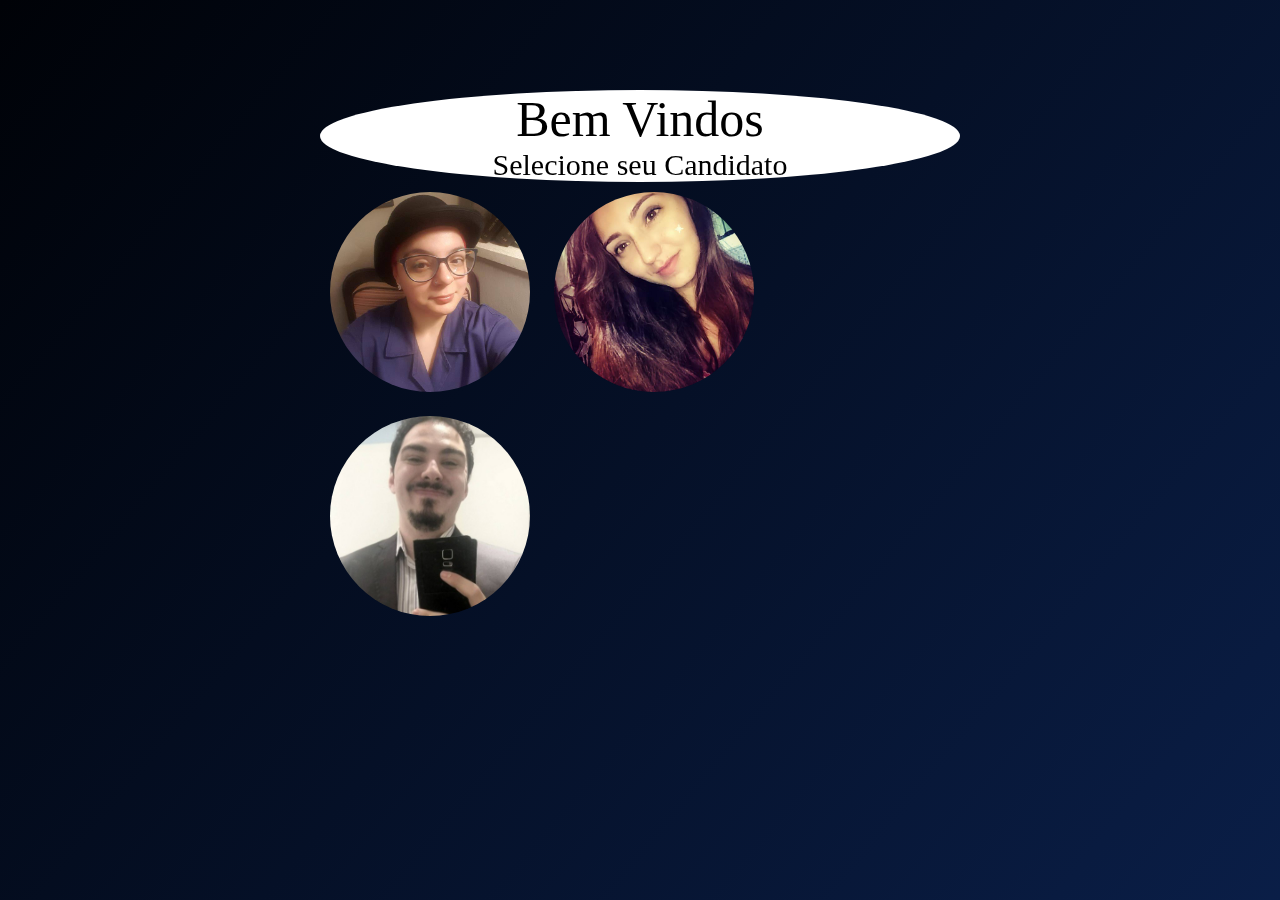
==== HomeBase.html @ 72b0b303 "My second commit" ====
<!doctype html>
<html>
<head>
<meta charset="utf-8">
<link rel="stylesheet" href="HBcss.css">
<script type="text/javascript" src="HBJava.js"></script>
<meta name="viewport" content="width=device-width, initial-scale=1">
<title>Home Base</title>
</head>
  <body>
   <img id="bottom" class="bottom" src="img/BGNDSam.png" />
   <img id="bottom2" class="bottom" src="img/BGNDNat.png" />
   <img id="bottom3" class="bottom" src="img/BGNDPai.png" />
    <div class="BoxCentro">
    <div class="boxed">
	<div class="TituloMain">Bem Vindos</div>
    <div class="SubTituloMain">Selecione seu Candidato</div>
	</div>

     <a href="Sam/Sam.html"><img id="sam" class="img-circle" onMouseOut="HideSam()" onMouseOver="ShowSam()" src="img/sam.jpg" style="width:200px"></a>
     <a href="Nat/Nat.html"><img id="nat" onMouseOut="HideNat()" onMouseOver="ShowNat()" class="img-circle2" src="img/nat.jpg" style="width:200px"></a>
     <a href="Gu/Gu.html"><img id="pai" onMouseOut="HidePai()" onMouseOver="ShowPai()" class="img-circle3" src="img/Gu.jpg" style="width:200px"></a>
</div>
</body>
</html>
---- HBcss.css ----
@charset "utf-8";
/* CSS Document */

html{
    width: 100%;
    height: 100%;
    overflow: hidden;
}

.BoxCentro {
    position: fixed;
    top: 40%;
    left: 50%;
    transform: translate(-50%, -50%);
}
.bottom{
	position: absolute;
	opacity: 0;
	width: 100%;
	height: 100%;
		
	    -webkit-transition: opacity 0.8s ease-in;
       -moz-transition: opacity 0.8s ease-in;
        -ms-transition: opacity 0.8s ease-in;
         -o-transition: opacity 0.8s ease-in;
            transition: opacity 0.8s ease-in;
}

.img-circle {
    border-radius: 50%;
	padding: 10px;
}
.img-circle2 {
    border-radius: 50%;
	padding: 10px;
}
.img-circle3 {
    border-radius: 50%;
	padding: 10px;
}
html, body {
	width: 100%;
	height: 100%;
    margin: 0;
    padding: 0;
}

body {
background: linear-gradient(310deg, #b9bdce, #0e760d, #1b4db2, #000207);
background-size: 800% 800%;

-webkit-animation: Gradiente 27s ease infinite;
-moz-animation: Gradiente 27s ease infinite;
animation: Gradiente 27s ease infinite;
}
	
    
@-webkit-keyframes Gradiente {
    0%{background-position:4% 0%}
    50%{background-position:97% 100%}
    100%{background-position:4% 0%}
}
@-moz-keyframes Gradiente {
    0%{background-position:4% 0%}
    50%{background-position:97% 100%}
    100%{background-position:4% 0%}
}
@keyframes Gradiente { 
    0%{background-position:4% 0%}
    50%{background-position:97% 100%}
    100%{background-position:4% 0%}
}
.TituloMain {
	align-content: center;
	text-align: center;
font-family:Times New Roman, serif;
	font-size: 50px;
	color: black;
}

.SubTituloMain {
	align-content: center;
	text-align: center;
font-family:Times New Roman, serif;
	font-size: 30px;
	color: black;
}

.boxed {
	background-color: white;
	border-radius: 50%;
}
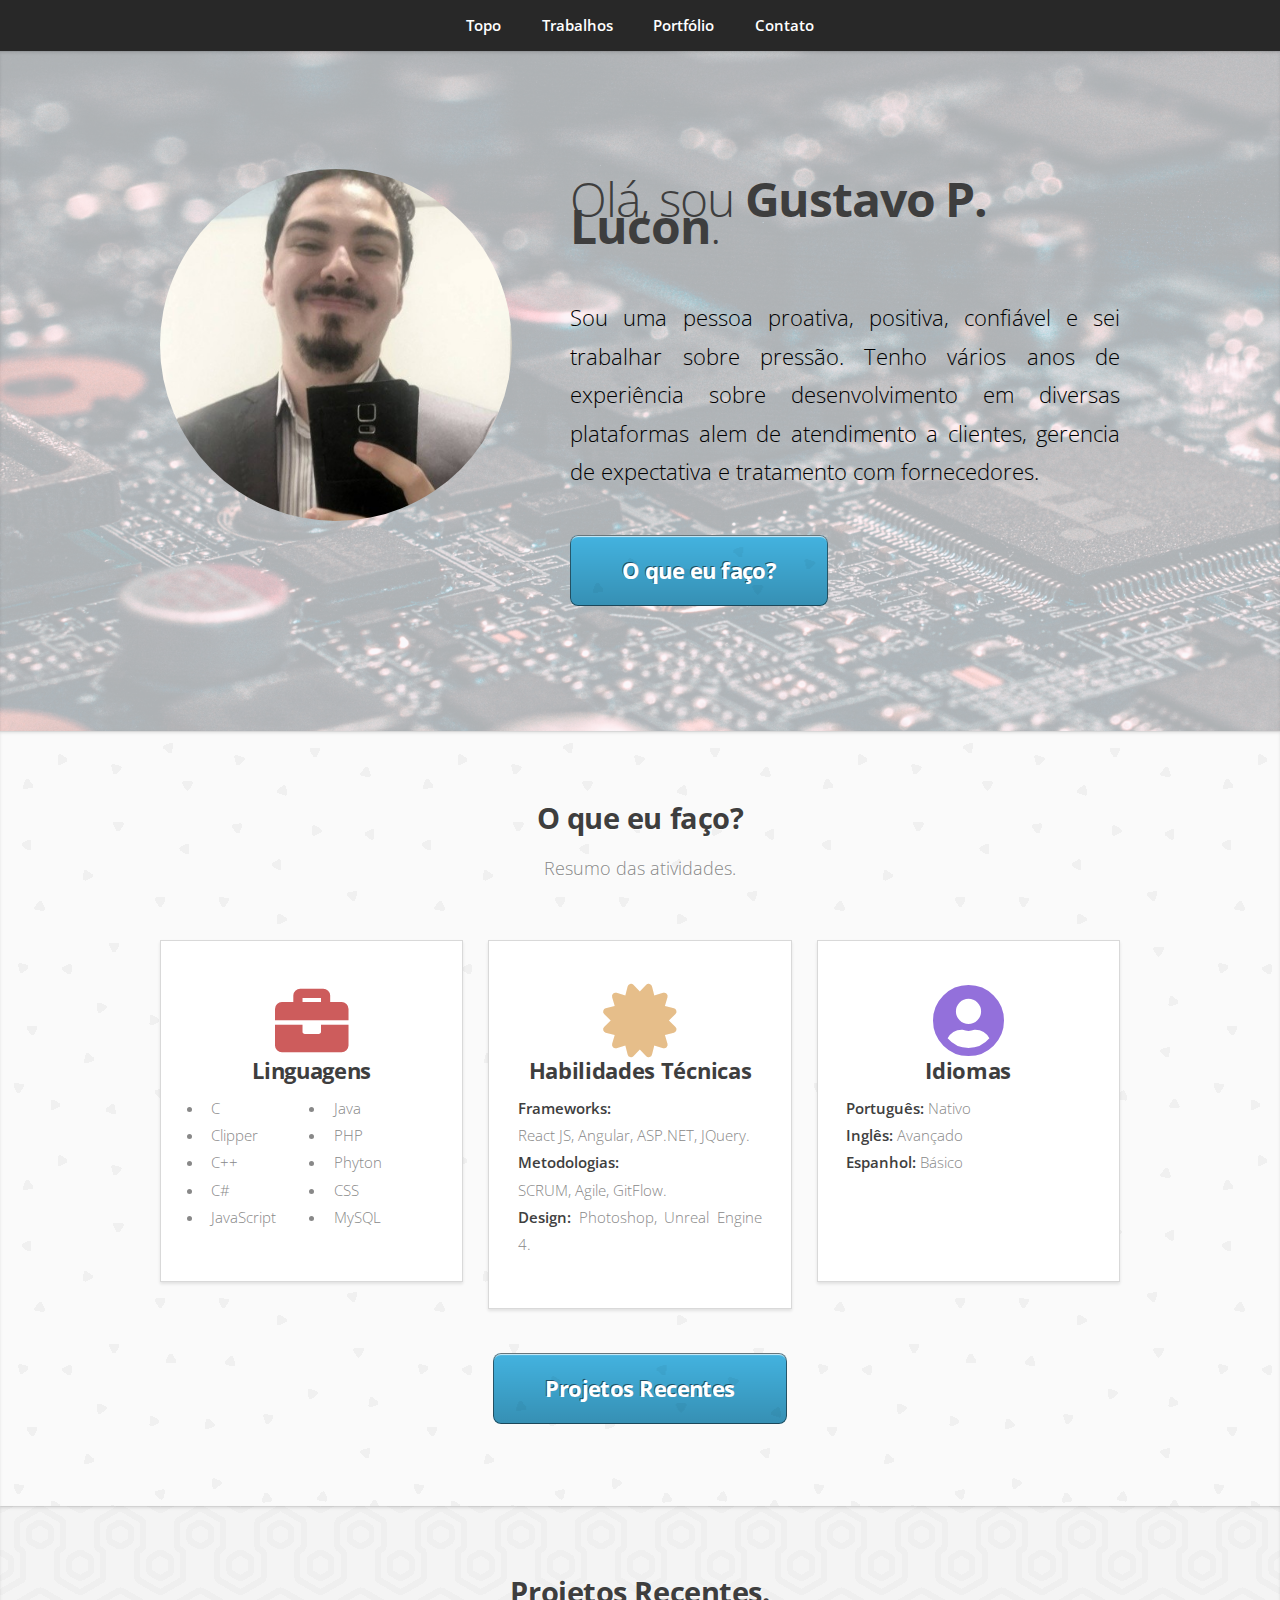
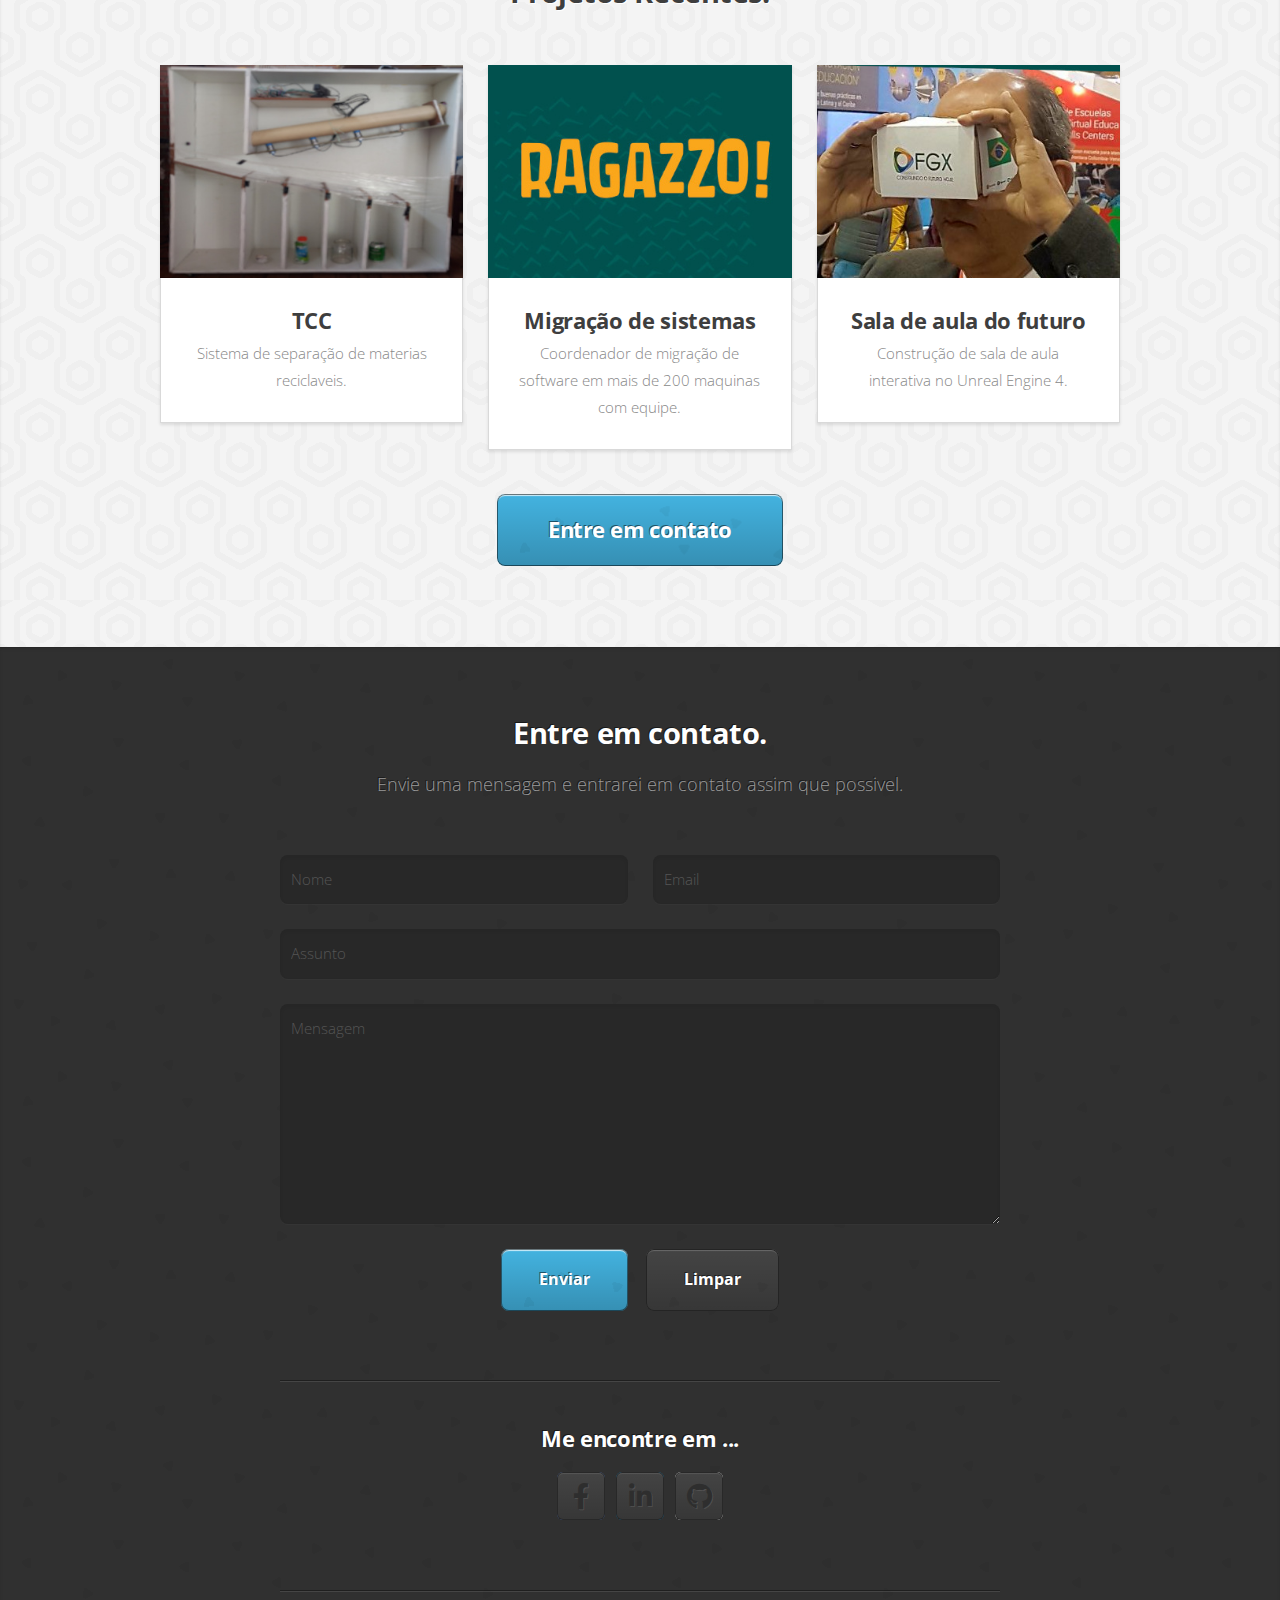
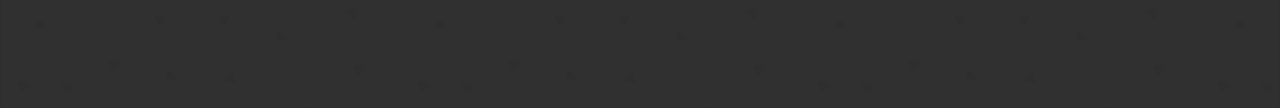
==== commit 04b40928: "19/02" ====
--- a/HomeBase.html
+++ b/HomeBase.html
@@ -1,25 +1,175 @@
-<!doctype html>
+<!DOCTYPE HTML>
 <html>
-<head>
-<meta charset="utf-8">
-<link rel="stylesheet" href="HBcss.css">
-<script type="text/javascript" src="HBJava.js"></script>
-<meta name="viewport" content="width=device-width, initial-scale=1">
-<title>Home Base</title>
-</head>
-  <body>
-   <img id="bottom" class="bottom" src="img/BGNDSam.png" />
-   <img id="bottom2" class="bottom" src="img/BGNDNat.png" />
-   <img id="bottom3" class="bottom" src="img/BGNDPai.png" />
-    <div class="BoxCentro">
-    <div class="boxed">
-	<div class="TituloMain">Bem Vindos</div>
-    <div class="SubTituloMain">Selecione seu Candidato</div>
-	</div>
+	<head>
+		<meta charset="utf-8" />
+		<meta name="viewport" content="width=device-width, initial-scale=1, user-scalable=no" />
+		<link rel="stylesheet" href="assets/css/main.css" />
+	</head>
+	<body class="is-preload">
 
-     <a href="Sam/Sam.html"><img id="sam" class="img-circle" onMouseOut="HideSam()" onMouseOver="ShowSam()" src="img/sam.jpg" style="width:200px"></a>
-     <a href="Nat/Nat.html"><img id="nat" onMouseOut="HideNat()" onMouseOver="ShowNat()" class="img-circle2" src="img/nat.jpg" style="width:200px"></a>
-     <a href="Gu/Gu.html"><img id="pai" onMouseOut="HidePai()" onMouseOver="ShowPai()" class="img-circle3" src="img/Gu.jpg" style="width:200px"></a>
-</div>
-</body>
-</html>
+		<!-- Nav -->
+			<nav id="nav">
+				<ul class="container">
+					<li><a href="#top">Topo</a></li>
+					<li><a href="#work">Trabalhos</a></li>
+					<li><a href="#portfolio">Portfólio</a></li>
+					<li><a href="#contact">Contato</a></li>
+				</ul>
+			</nav>
+
+		<!-- Home -->
+			<article id="top" class="wrapper style1">
+				<div class="container">
+					<div class="row">
+						<div class="col-4 col-5-large col-12-medium">
+							<span class="image fit"><img src="images/pic00.jpg" alt="" /></span>
+						</div>
+						<div class="col-8 col-7-large col-12-medium">
+							<header>
+								<h1>Olá, sou <strong >Gustavo P. Lucon</strong>.</h1>
+							</header>
+							<p style="text-align: justify;color: black;">Sou uma pessoa proativa, positiva, confiável e sei trabalhar sobre pressão. Tenho vários anos de experiência sobre desenvolvimento em diversas plataformas alem de atendimento a clientes, gerencia de expectativa e tratamento com fornecedores.<BR></p>
+							<a href="#work" class="button large scrolly">O que eu faço?</a>
+						</div>
+					</div>
+				</div>
+			</article>
+
+		<!-- Work -->
+			<article id="work" class="wrapper style2">
+				<div class="container">
+					<header>
+						<h2>O que eu faço?</h2>
+						<p>Resumo das atividades.</p>
+					</header>
+					<div class="row aln-center">
+						<div class="col-4 col-6-medium col-12-small">
+							<section class="box style1">
+								<i class="fa fa-briefcase fa-5x" aria-hidden="true" style="color:indianred"></i>
+								<h3>Linguagens</h3>
+								<ul style="columns: 2; text-align: left;margin: 0"><li>C</li> <li>Clipper</li> <li>C++</li> <li>C#</li> <li>JavaScript</li> <li>Java</li> <li>PHP</li> <li>Phyton</li> <li>CSS</li> <li>MySQL</li>
+								</ul>
+</p>
+							</section>
+						</div>
+						<div class="col-4 col-6-medium col-12-small">
+						  <section class="box style1">
+								<i class="fa fa-certificate fa-5x" aria-hidden="true" style="color:#E6BE8A"></i>
+								<h3>Habilidades Técnicas</h3>
+							<p style="text-align: justify">
+								<strong>Frameworks:</strong><BR> 
+								React JS, Angular, ASP.NET, JQuery.<BR>
+								<strong>Metodologias:</strong><BR> 
+								SCRUM, Agile, GitFlow.<BR>
+								<strong>Design:</strong> Photoshop, Unreal Engine 4.</p>
+						  </section>
+						</div>
+						<div class="col-4 col-6-medium col-12-small">
+							<section class="box style1">
+								<i class="fa fa-user-circle fa-5x" aria-hidden="true" style="color:mediumpurple"></i>
+								<h3>Idiomas</h3>
+								<p style="text-align: justify">
+								<strong>Português:</strong> Nativo <BR>
+								<strong>Inglês:</strong> Avançado <BR>
+								<strong>Espanhol:</strong> Básico<BR> <BR> <BR>
+
+							</section>
+						</div>
+					</div>
+					<footer>
+						<a href="#portfolio" class="button large scrolly">Projetos Recentes</a>
+					</footer>
+				</div>
+			</article>
+
+		<!-- Portfolio -->
+			<article id="portfolio" class="wrapper style3">
+				<div class="container">
+					<header>
+						<h2>Projetos Recentes.</h2>
+					</header>
+					<div class="row">
+						<div class="col-4 col-6-medium col-12-small">
+							<article class="box style2">
+								<a class="image featured"><img src="images/pic01.jpg" alt="" /></a>
+								<h3>TCC</h3>
+								<p>Sistema de separação de materias reciclaveis.</p>
+							</article>
+						</div>
+						<div class="col-4 col-6-medium col-12-small">
+							<article class="box style2">
+								<a class="image featured"><img src="images/pic02.jpg" alt="" /></a>
+								<h3>Migração de sistemas</h3>
+								<p>Coordenador de migração de software em mais de 200 maquinas com equipe.</p>
+							</article>
+						</div>
+						<div class="col-4 col-6-medium col-12-small">
+							<article class="box style2">
+								<a class="image featured"><img src="images/pic03.jpg" alt="" /></a>
+								<h3>Sala de aula do futuro</h3>
+								<p>Construção de sala de aula interativa no Unreal Engine 4.</p>
+							</article>
+						</div>
+						</div>
+					<footer>
+						<a href="#contact" class="button large scrolly">Entre em contato</a>
+					</footer>
+				</div>
+			</article>
+
+		<!-- Contact -->
+			<article id="contact" class="wrapper style4">
+				<div class="container medium">
+					<header>
+						<h2>Entre em contato.</h2>
+						<p>Envie uma mensagem e entrarei em contato assim que possivel.</p>
+					</header>
+					<div class="row">
+						<div class="col-12">
+							<form method="post" action="mailto:gustavoplucon@gmail.com">
+								<div class="row">
+									<div class="col-6 col-12-small">
+										<input type="text" name="name" id="name" placeholder="Nome" />
+									</div>
+									<div class="col-6 col-12-small">
+										<input type="text" name="email" id="email" placeholder="Email" />
+									</div>
+									<div class="col-12">
+										<input type="text" name="subject" id="subject" placeholder="Assunto" />
+									</div>
+									<div class="col-12">
+										<textarea name="message" id="message" placeholder="Mensagem"></textarea>
+									</div>
+									<div class="col-12">
+										<ul class="actions">
+											<li><input type="submit" value="Enviar" /></li>
+											<li><input type="reset" value="Limpar" class="alt" /></li>
+										</ul>
+									</div>
+								</div>
+							</form>
+						</div>
+						<div class="col-12">
+							<hr />
+							<h3>Me encontre em  ...</h3>
+							<ul class="social">
+								<li><a href="https://www.facebook.com/gustavo.lucon.7" class="icon brands fa-facebook-f"><span class="label">Facebook</span></a></li>
+								<li><a href="www.linkedin.com/in/gustavo-lucon-13789594" class="icon brands fa-linkedin-in"><span class="label">LinkedIn</span></a></li>
+								<li><a href="#" class="icon brands fa-github"><span class="label">Github</span></a></li>
+							</ul>
+							<hr />
+						</div>
+					</div>
+				</div>
+			</article>
+
+		<!-- Scripts -->
+			<script src="assets/js/jquery.min.js"></script>
+			<script src="assets/js/jquery.scrolly.min.js"></script>
+			<script src="assets/js/browser.min.js"></script>
+			<script src="assets/js/breakpoints.min.js"></script>
+			<script src="assets/js/util.js"></script>
+			<script src="assets/js/main.js"></script>
+
+	</body>
+</html>--- a/assets/css/main.css
+++ b/assets/css/main.css
@@ -0,0 +1,2423 @@
+@import url("https://fonts.googleapis.com/css?family=Open+Sans:300,300italic,600,600italic,700");
+@import url("fontawesome-all.min.css");
+
+/*
+	Miniport by HTML5 UP
+	html5up.net | @ajlkn
+	Free for personal and commercial use under the CCA 3.0 license (html5up.net/license)
+*/
+
+html, body, div, span, applet, object,
+iframe, h1, h2, h3, h4, h5, h6, p, blockquote,
+pre, a, abbr, acronym, address, big, cite,
+code, del, dfn, em, img, ins, kbd, q, s, samp,
+small, strike, strong, sub, sup, tt, var, b,
+u, i, center, dl, dt, dd, ol, ul, li, fieldset,
+form, label, legend, table, caption, tbody,
+tfoot, thead, tr, th, td, article, aside,
+canvas, details, embed, figure, figcaption,
+footer, header, hgroup, menu, nav, output, ruby,
+section, summary, time, mark, audio, video {
+	margin: 0;
+	padding: 0;
+	border: 0;
+	font-size: 100%;
+	font: inherit;
+	vertical-align: baseline;}
+
+article, aside, details, figcaption, figure,
+footer, header, hgroup, menu, nav, section {
+	display: block;}
+
+body {
+	line-height: 1;
+}
+
+ol, ul {
+	list-style: none;
+}
+
+blockquote, q {
+	quotes: none;
+}
+
+	blockquote:before, blockquote:after, q:before, q:after {
+		content: '';
+		content: none;
+	}
+
+table {
+	border-collapse: collapse;
+	border-spacing: 0;
+}
+
+body {
+	-webkit-text-size-adjust: none;
+}
+
+mark {
+	background-color: transparent;
+	color: inherit;
+}
+
+input::-moz-focus-inner {
+	border: 0;
+	padding: 0;
+}
+
+input, select, textarea {
+	-moz-appearance: none;
+	-webkit-appearance: none;
+	-ms-appearance: none;
+	appearance: none;
+}
+
+/* Basic */
+
+	html {
+		box-sizing: border-box;
+	}
+
+	*, *:before, *:after {
+		box-sizing: inherit;
+	}
+
+	body {
+		padding-top: 3.5em;
+	}
+
+		body.is-preload *, body.is-preload *:before, body.is-preload *:after {
+			-moz-animation: none !important;
+			-webkit-animation: none !important;
+			-ms-animation: none !important;
+			animation: none !important;
+			-moz-transition: none !important;
+			-webkit-transition: none !important;
+			-ms-transition: none !important;
+			transition: none !important;
+		}
+
+	body, input, textarea, select {
+		font-family: 'Open Sans', sans-serif;
+		line-height: 1.85em;
+		color: #888;
+		font-weight: 300;
+		font-size: 13pt;
+	}
+
+	a {
+		-moz-transition: color .2s ease-in-out;
+		-webkit-transition: color .2s ease-in-out;
+		-ms-transition: color .2s ease-in-out;
+		transition: color .2s ease-in-out;
+		color: #43B3E0;
+		text-decoration: underline;
+	}
+
+		a:hover {
+			color: #43bff0 !important;
+		}
+
+		a img {
+			border: 0;
+		}
+
+	b, strong {
+		font-weight: 600;
+		color: #3e3e3e;
+	}
+
+	i, em {
+		font-style: italic;
+	}
+
+	sub {
+		position: relative;
+		top: 0.5em;
+		font-size: 0.8em;
+	}
+
+	sup {
+		position: relative;
+		top: -0.5em;
+		font-size: 0.8em;
+	}
+
+	blockquote {
+		border-left: solid 0.75em #eee;
+		padding: 1em 0 1em 1.5em;
+		font-style: italic;
+	}
+
+	h1, h2, h3, h4, h5, h6 {
+		color: #3e3e3e;
+		margin: 0 0 0.75em 0;
+	}
+
+	h1 a, h2 a, h3 a, h4 a, h5 a, h6 a {
+		text-decoration: none;
+		color: inherit;
+	}
+
+	h2, h3, h4, h5, h6 {
+		font-weight: 700;
+	}
+
+	h1 {
+		font-size: 3.25em;
+		letter-spacing: -0.025em;
+		font-weight: 300;
+	}
+
+		h1 strong {
+			font-weight: 700;
+		}
+
+	h2 {
+		font-size: 2em;
+		letter-spacing: -0.015em;
+	}
+
+	h3 {
+		font-size: 1.5em;
+		letter-spacing: -0.015em;
+	}
+
+	em, i {
+		font-style: italic;
+	}
+
+	br.clear {
+		clear: both;
+	}
+
+	hr {
+		border: 0;
+		border-top: solid 1px #444;
+		border-top-color: rgba(0, 0, 0, 0.35);
+		box-shadow: 0px 1px 0px 0px rgba(255, 255, 255, 0.1);
+		height: 1px;
+		margin: 3em 0;
+	}
+
+	p, ul, ol, dl, table {
+		margin-bottom: 2em;
+	}
+
+	header {
+		margin: 0 0 3em 0;
+	}
+
+		header > p {
+			font-size: 1.25em;
+			margin: 0;
+		}
+
+	footer {
+		margin: 3em 0 0 0;
+	}
+
+		footer > p {
+			font-size: 1.25em;
+		}
+
+/* Container */
+
+	.container {
+		margin: 0 auto;
+		max-width: calc(100% - 50px);
+		width: 1200px;
+	}
+
+		.container.medium {
+			width: 900px;
+		}
+
+		@media screen and (max-width: 1680px) {
+
+			.container {
+				width: 1200px;
+			}
+
+				.container.medium {
+					width: 900px;
+				}
+
+		}
+
+		@media screen and (max-width: 1280px) {
+
+			.container {
+				width: 960px;
+			}
+
+				.container.medium {
+					width: 720px;
+				}
+
+		}
+
+		@media screen and (max-width: 980px) {
+
+			.container {
+				width: 100%;
+			}
+
+				.container.medium {
+					width: 75%;
+				}
+
+		}
+
+		@media screen and (max-width: 736px) {
+
+			.container {
+				width: 100%;
+				max-width: calc(100% - 30px);
+			}
+
+				.container.medium {
+					width: 100%;
+				}
+
+		}
+
+/* Row */
+
+	.row {
+		display: flex;
+		flex-wrap: wrap;
+		box-sizing: border-box;
+		align-items: stretch;
+	}
+
+		.row > * {
+			box-sizing: border-box;
+		}
+
+		.row.gtr-uniform > * > :last-child {
+			margin-bottom: 0;
+		}
+
+		.row.aln-left {
+			justify-content: flex-start;
+		}
+
+		.row.aln-center {
+			justify-content: center;
+		}
+
+		.row.aln-right {
+			justify-content: flex-end;
+		}
+
+		.row.aln-top {
+			align-items: flex-start;
+		}
+
+		.row.aln-middle {
+			align-items: center;
+		}
+
+		.row.aln-bottom {
+			align-items: flex-end;
+		}
+
+		.row > .imp {
+			order: -1;
+		}
+
+		.row > .col-1 {
+			width: 8.33333%;
+		}
+
+		.row > .off-1 {
+			margin-left: 8.33333%;
+		}
+
+		.row > .col-2 {
+			width: 16.66667%;
+		}
+
+		.row > .off-2 {
+			margin-left: 16.66667%;
+		}
+
+		.row > .col-3 {
+			width: 25%;
+		}
+
+		.row > .off-3 {
+			margin-left: 25%;
+		}
+
+		.row > .col-4 {
+			width: 33.33333%;
+		}
+
+		.row > .off-4 {
+			margin-left: 33.33333%;
+		}
+
+		.row > .col-5 {
+			width: 41.66667%;
+		}
+
+		.row > .off-5 {
+			margin-left: 41.66667%;
+		}
+
+		.row > .col-6 {
+			width: 50%;
+		}
+
+		.row > .off-6 {
+			margin-left: 50%;
+		}
+
+		.row > .col-7 {
+			width: 58.33333%;
+		}
+
+		.row > .off-7 {
+			margin-left: 58.33333%;
+		}
+
+		.row > .col-8 {
+			width: 66.66667%;
+		}
+
+		.row > .off-8 {
+			margin-left: 66.66667%;
+		}
+
+		.row > .col-9 {
+			width: 75%;
+		}
+
+		.row > .off-9 {
+			margin-left: 75%;
+		}
+
+		.row > .col-10 {
+			width: 83.33333%;
+		}
+
+		.row > .off-10 {
+			margin-left: 83.33333%;
+		}
+
+		.row > .col-11 {
+			width: 91.66667%;
+		}
+
+		.row > .off-11 {
+			margin-left: 91.66667%;
+		}
+
+		.row > .col-12 {
+			width: 100%;
+		}
+
+		.row > .off-12 {
+			margin-left: 100%;
+		}
+
+		.row.gtr-0 {
+			margin-top: 0px;
+			margin-left: 0px;
+		}
+
+			.row.gtr-0 > * {
+				padding: 0px 0 0 0px;
+			}
+
+			.row.gtr-0.gtr-uniform {
+				margin-top: 0px;
+			}
+
+				.row.gtr-0.gtr-uniform > * {
+					padding-top: 0px;
+				}
+
+		.row.gtr-25 {
+			margin-top: -6.25px;
+			margin-left: -6.25px;
+		}
+
+			.row.gtr-25 > * {
+				padding: 6.25px 0 0 6.25px;
+			}
+
+			.row.gtr-25.gtr-uniform {
+				margin-top: -6.25px;
+			}
+
+				.row.gtr-25.gtr-uniform > * {
+					padding-top: 6.25px;
+				}
+
+		.row.gtr-50 {
+			margin-top: -12.5px;
+			margin-left: -12.5px;
+		}
+
+			.row.gtr-50 > * {
+				padding: 12.5px 0 0 12.5px;
+			}
+
+			.row.gtr-50.gtr-uniform {
+				margin-top: -12.5px;
+			}
+
+				.row.gtr-50.gtr-uniform > * {
+					padding-top: 12.5px;
+				}
+
+		.row {
+			margin-top: -25px;
+			margin-left: -25px;
+		}
+
+			.row > * {
+				padding: 25px 0 0 25px;
+			}
+
+			.row.gtr-uniform {
+				margin-top: -25px;
+			}
+
+				.row.gtr-uniform > * {
+					padding-top: 25px;
+				}
+
+		.row.gtr-150 {
+			margin-top: -37.5px;
+			margin-left: -37.5px;
+		}
+
+			.row.gtr-150 > * {
+				padding: 37.5px 0 0 37.5px;
+			}
+
+			.row.gtr-150.gtr-uniform {
+				margin-top: -37.5px;
+			}
+
+				.row.gtr-150.gtr-uniform > * {
+					padding-top: 37.5px;
+				}
+
+		.row.gtr-200 {
+			margin-top: -50px;
+			margin-left: -50px;
+		}
+
+			.row.gtr-200 > * {
+				padding: 50px 0 0 50px;
+			}
+
+			.row.gtr-200.gtr-uniform {
+				margin-top: -50px;
+			}
+
+				.row.gtr-200.gtr-uniform > * {
+					padding-top: 50px;
+				}
+
+		@media screen and (max-width: 1680px) {
+
+			.row {
+				display: flex;
+				flex-wrap: wrap;
+				box-sizing: border-box;
+				align-items: stretch;
+			}
+
+				.row > * {
+					box-sizing: border-box;
+				}
+
+				.row.gtr-uniform > * > :last-child {
+					margin-bottom: 0;
+				}
+
+				.row.aln-left {
+					justify-content: flex-start;
+				}
+
+				.row.aln-center {
+					justify-content: center;
+				}
+
+				.row.aln-right {
+					justify-content: flex-end;
+				}
+
+				.row.aln-top {
+					align-items: flex-start;
+				}
+
+				.row.aln-middle {
+					align-items: center;
+				}
+
+				.row.aln-bottom {
+					align-items: flex-end;
+				}
+
+				.row > .imp-xlarge {
+					order: -1;
+				}
+
+				.row > .col-1-xlarge {
+					width: 8.33333%;
+				}
+
+				.row > .off-1-xlarge {
+					margin-left: 8.33333%;
+				}
+
+				.row > .col-2-xlarge {
+					width: 16.66667%;
+				}
+
+				.row > .off-2-xlarge {
+					margin-left: 16.66667%;
+				}
+
+				.row > .col-3-xlarge {
+					width: 25%;
+				}
+
+				.row > .off-3-xlarge {
+					margin-left: 25%;
+				}
+
+				.row > .col-4-xlarge {
+					width: 33.33333%;
+				}
+
+				.row > .off-4-xlarge {
+					margin-left: 33.33333%;
+				}
+
+				.row > .col-5-xlarge {
+					width: 41.66667%;
+				}
+
+				.row > .off-5-xlarge {
+					margin-left: 41.66667%;
+				}
+
+				.row > .col-6-xlarge {
+					width: 50%;
+				}
+
+				.row > .off-6-xlarge {
+					margin-left: 50%;
+				}
+
+				.row > .col-7-xlarge {
+					width: 58.33333%;
+				}
+
+				.row > .off-7-xlarge {
+					margin-left: 58.33333%;
+				}
+
+				.row > .col-8-xlarge {
+					width: 66.66667%;
+				}
+
+				.row > .off-8-xlarge {
+					margin-left: 66.66667%;
+				}
+
+				.row > .col-9-xlarge {
+					width: 75%;
+				}
+
+				.row > .off-9-xlarge {
+					margin-left: 75%;
+				}
+
+				.row > .col-10-xlarge {
+					width: 83.33333%;
+				}
+
+				.row > .off-10-xlarge {
+					margin-left: 83.33333%;
+				}
+
+				.row > .col-11-xlarge {
+					width: 91.66667%;
+				}
+
+				.row > .off-11-xlarge {
+					margin-left: 91.66667%;
+				}
+
+				.row > .col-12-xlarge {
+					width: 100%;
+				}
+
+				.row > .off-12-xlarge {
+					margin-left: 100%;
+				}
+
+				.row.gtr-0 {
+					margin-top: 0px;
+					margin-left: 0px;
+				}
+
+					.row.gtr-0 > * {
+						padding: 0px 0 0 0px;
+					}
+
+					.row.gtr-0.gtr-uniform {
+						margin-top: 0px;
+					}
+
+						.row.gtr-0.gtr-uniform > * {
+							padding-top: 0px;
+						}
+
+				.row.gtr-25 {
+					margin-top: -6.25px;
+					margin-left: -6.25px;
+				}
+
+					.row.gtr-25 > * {
+						padding: 6.25px 0 0 6.25px;
+					}
+
+					.row.gtr-25.gtr-uniform {
+						margin-top: -6.25px;
+					}
+
+						.row.gtr-25.gtr-uniform > * {
+							padding-top: 6.25px;
+						}
+
+				.row.gtr-50 {
+					margin-top: -12.5px;
+					margin-left: -12.5px;
+				}
+
+					.row.gtr-50 > * {
+						padding: 12.5px 0 0 12.5px;
+					}
+
+					.row.gtr-50.gtr-uniform {
+						margin-top: -12.5px;
+					}
+
+						.row.gtr-50.gtr-uniform > * {
+							padding-top: 12.5px;
+						}
+
+				.row {
+					margin-top: -25px;
+					margin-left: -25px;
+				}
+
+					.row > * {
+						padding: 25px 0 0 25px;
+					}
+
+					.row.gtr-uniform {
+						margin-top: -25px;
+					}
+
+						.row.gtr-uniform > * {
+							padding-top: 25px;
+						}
+
+				.row.gtr-150 {
+					margin-top: -37.5px;
+					margin-left: -37.5px;
+				}
+
+					.row.gtr-150 > * {
+						padding: 37.5px 0 0 37.5px;
+					}
+
+					.row.gtr-150.gtr-uniform {
+						margin-top: -37.5px;
+					}
+
+						.row.gtr-150.gtr-uniform > * {
+							padding-top: 37.5px;
+						}
+
+				.row.gtr-200 {
+					margin-top: -50px;
+					margin-left: -50px;
+				}
+
+					.row.gtr-200 > * {
+						padding: 50px 0 0 50px;
+					}
+
+					.row.gtr-200.gtr-uniform {
+						margin-top: -50px;
+					}
+
+						.row.gtr-200.gtr-uniform > * {
+							padding-top: 50px;
+						}
+
+		}
+
+		@media screen and (max-width: 1280px) {
+
+			.row {
+				display: flex;
+				flex-wrap: wrap;
+				box-sizing: border-box;
+				align-items: stretch;
+			}
+
+				.row > * {
+					box-sizing: border-box;
+				}
+
+				.row.gtr-uniform > * > :last-child {
+					margin-bottom: 0;
+				}
+
+				.row.aln-left {
+					justify-content: flex-start;
+				}
+
+				.row.aln-center {
+					justify-content: center;
+				}
+
+				.row.aln-right {
+					justify-content: flex-end;
+				}
+
+				.row.aln-top {
+					align-items: flex-start;
+				}
+
+				.row.aln-middle {
+					align-items: center;
+				}
+
+				.row.aln-bottom {
+					align-items: flex-end;
+				}
+
+				.row > .imp-large {
+					order: -1;
+				}
+
+				.row > .col-1-large {
+					width: 8.33333%;
+				}
+
+				.row > .off-1-large {
+					margin-left: 8.33333%;
+				}
+
+				.row > .col-2-large {
+					width: 16.66667%;
+				}
+
+				.row > .off-2-large {
+					margin-left: 16.66667%;
+				}
+
+				.row > .col-3-large {
+					width: 25%;
+				}
+
+				.row > .off-3-large {
+					margin-left: 25%;
+				}
+
+				.row > .col-4-large {
+					width: 33.33333%;
+				}
+
+				.row > .off-4-large {
+					margin-left: 33.33333%;
+				}
+
+				.row > .col-5-large {
+					width: 41.66667%;
+				}
+
+				.row > .off-5-large {
+					margin-left: 41.66667%;
+				}
+
+				.row > .col-6-large {
+					width: 50%;
+				}
+
+				.row > .off-6-large {
+					margin-left: 50%;
+				}
+
+				.row > .col-7-large {
+					width: 58.33333%;
+				}
+
+				.row > .off-7-large {
+					margin-left: 58.33333%;
+				}
+
+				.row > .col-8-large {
+					width: 66.66667%;
+				}
+
+				.row > .off-8-large {
+					margin-left: 66.66667%;
+				}
+
+				.row > .col-9-large {
+					width: 75%;
+				}
+
+				.row > .off-9-large {
+					margin-left: 75%;
+				}
+
+				.row > .col-10-large {
+					width: 83.33333%;
+				}
+
+				.row > .off-10-large {
+					margin-left: 83.33333%;
+				}
+
+				.row > .col-11-large {
+					width: 91.66667%;
+				}
+
+				.row > .off-11-large {
+					margin-left: 91.66667%;
+				}
+
+				.row > .col-12-large {
+					width: 100%;
+				}
+
+				.row > .off-12-large {
+					margin-left: 100%;
+				}
+
+				.row.gtr-0 {
+					margin-top: 0px;
+					margin-left: 0px;
+				}
+
+					.row.gtr-0 > * {
+						padding: 0px 0 0 0px;
+					}
+
+					.row.gtr-0.gtr-uniform {
+						margin-top: 0px;
+					}
+
+						.row.gtr-0.gtr-uniform > * {
+							padding-top: 0px;
+						}
+
+				.row.gtr-25 {
+					margin-top: -6.25px;
+					margin-left: -6.25px;
+				}
+
+					.row.gtr-25 > * {
+						padding: 6.25px 0 0 6.25px;
+					}
+
+					.row.gtr-25.gtr-uniform {
+						margin-top: -6.25px;
+					}
+
+						.row.gtr-25.gtr-uniform > * {
+							padding-top: 6.25px;
+						}
+
+				.row.gtr-50 {
+					margin-top: -12.5px;
+					margin-left: -12.5px;
+				}
+
+					.row.gtr-50 > * {
+						padding: 12.5px 0 0 12.5px;
+					}
+
+					.row.gtr-50.gtr-uniform {
+						margin-top: -12.5px;
+					}
+
+						.row.gtr-50.gtr-uniform > * {
+							padding-top: 12.5px;
+						}
+
+				.row {
+					margin-top: -25px;
+					margin-left: -25px;
+				}
+
+					.row > * {
+						padding: 25px 0 0 25px;
+					}
+
+					.row.gtr-uniform {
+						margin-top: -25px;
+					}
+
+						.row.gtr-uniform > * {
+							padding-top: 25px;
+						}
+
+				.row.gtr-150 {
+					margin-top: -37.5px;
+					margin-left: -37.5px;
+				}
+
+					.row.gtr-150 > * {
+						padding: 37.5px 0 0 37.5px;
+					}
+
+					.row.gtr-150.gtr-uniform {
+						margin-top: -37.5px;
+					}
+
+						.row.gtr-150.gtr-uniform > * {
+							padding-top: 37.5px;
+						}
+
+				.row.gtr-200 {
+					margin-top: -50px;
+					margin-left: -50px;
+				}
+
+					.row.gtr-200 > * {
+						padding: 50px 0 0 50px;
+					}
+
+					.row.gtr-200.gtr-uniform {
+						margin-top: -50px;
+					}
+
+						.row.gtr-200.gtr-uniform > * {
+							padding-top: 50px;
+						}
+
+		}
+
+		@media screen and (max-width: 980px) {
+
+			.row {
+				display: flex;
+				flex-wrap: wrap;
+				box-sizing: border-box;
+				align-items: stretch;
+			}
+
+				.row > * {
+					box-sizing: border-box;
+				}
+
+				.row.gtr-uniform > * > :last-child {
+					margin-bottom: 0;
+				}
+
+				.row.aln-left {
+					justify-content: flex-start;
+				}
+
+				.row.aln-center {
+					justify-content: center;
+				}
+
+				.row.aln-right {
+					justify-content: flex-end;
+				}
+
+				.row.aln-top {
+					align-items: flex-start;
+				}
+
+				.row.aln-middle {
+					align-items: center;
+				}
+
+				.row.aln-bottom {
+					align-items: flex-end;
+				}
+
+				.row > .imp-medium {
+					order: -1;
+				}
+
+				.row > .col-1-medium {
+					width: 8.33333%;
+				}
+
+				.row > .off-1-medium {
+					margin-left: 8.33333%;
+				}
+
+				.row > .col-2-medium {
+					width: 16.66667%;
+				}
+
+				.row > .off-2-medium {
+					margin-left: 16.66667%;
+				}
+
+				.row > .col-3-medium {
+					width: 25%;
+				}
+
+				.row > .off-3-medium {
+					margin-left: 25%;
+				}
+
+				.row > .col-4-medium {
+					width: 33.33333%;
+				}
+
+				.row > .off-4-medium {
+					margin-left: 33.33333%;
+				}
+
+				.row > .col-5-medium {
+					width: 41.66667%;
+				}
+
+				.row > .off-5-medium {
+					margin-left: 41.66667%;
+				}
+
+				.row > .col-6-medium {
+					width: 50%;
+				}
+
+				.row > .off-6-medium {
+					margin-left: 50%;
+				}
+
+				.row > .col-7-medium {
+					width: 58.33333%;
+				}
+
+				.row > .off-7-medium {
+					margin-left: 58.33333%;
+				}
+
+				.row > .col-8-medium {
+					width: 66.66667%;
+				}
+
+				.row > .off-8-medium {
+					margin-left: 66.66667%;
+				}
+
+				.row > .col-9-medium {
+					width: 75%;
+				}
+
+				.row > .off-9-medium {
+					margin-left: 75%;
+				}
+
+				.row > .col-10-medium {
+					width: 83.33333%;
+				}
+
+				.row > .off-10-medium {
+					margin-left: 83.33333%;
+				}
+
+				.row > .col-11-medium {
+					width: 91.66667%;
+				}
+
+				.row > .off-11-medium {
+					margin-left: 91.66667%;
+				}
+
+				.row > .col-12-medium {
+					width: 100%;
+				}
+
+				.row > .off-12-medium {
+					margin-left: 100%;
+				}
+
+				.row.gtr-0 {
+					margin-top: 0px;
+					margin-left: 0px;
+				}
+
+					.row.gtr-0 > * {
+						padding: 0px 0 0 0px;
+					}
+
+					.row.gtr-0.gtr-uniform {
+						margin-top: 0px;
+					}
+
+						.row.gtr-0.gtr-uniform > * {
+							padding-top: 0px;
+						}
+
+				.row.gtr-25 {
+					margin-top: -6.25px;
+					margin-left: -6.25px;
+				}
+
+					.row.gtr-25 > * {
+						padding: 6.25px 0 0 6.25px;
+					}
+
+					.row.gtr-25.gtr-uniform {
+						margin-top: -6.25px;
+					}
+
+						.row.gtr-25.gtr-uniform > * {
+							padding-top: 6.25px;
+						}
+
+				.row.gtr-50 {
+					margin-top: -12.5px;
+					margin-left: -12.5px;
+				}
+
+					.row.gtr-50 > * {
+						padding: 12.5px 0 0 12.5px;
+					}
+
+					.row.gtr-50.gtr-uniform {
+						margin-top: -12.5px;
+					}
+
+						.row.gtr-50.gtr-uniform > * {
+							padding-top: 12.5px;
+						}
+
+				.row {
+					margin-top: -25px;
+					margin-left: -25px;
+				}
+
+					.row > * {
+						padding: 25px 0 0 25px;
+					}
+
+					.row.gtr-uniform {
+						margin-top: -25px;
+					}
+
+						.row.gtr-uniform > * {
+							padding-top: 25px;
+						}
+
+				.row.gtr-150 {
+					margin-top: -37.5px;
+					margin-left: -37.5px;
+				}
+
+					.row.gtr-150 > * {
+						padding: 37.5px 0 0 37.5px;
+					}
+
+					.row.gtr-150.gtr-uniform {
+						margin-top: -37.5px;
+					}
+
+						.row.gtr-150.gtr-uniform > * {
+							padding-top: 37.5px;
+						}
+
+				.row.gtr-200 {
+					margin-top: -50px;
+					margin-left: -50px;
+				}
+
+					.row.gtr-200 > * {
+						padding: 50px 0 0 50px;
+					}
+
+					.row.gtr-200.gtr-uniform {
+						margin-top: -50px;
+					}
+
+						.row.gtr-200.gtr-uniform > * {
+							padding-top: 50px;
+						}
+
+		}
+
+		@media screen and (max-width: 736px) {
+
+			.row {
+				display: flex;
+				flex-wrap: wrap;
+				box-sizing: border-box;
+				align-items: stretch;
+			}
+
+				.row > * {
+					box-sizing: border-box;
+				}
+
+				.row.gtr-uniform > * > :last-child {
+					margin-bottom: 0;
+				}
+
+				.row.aln-left {
+					justify-content: flex-start;
+				}
+
+				.row.aln-center {
+					justify-content: center;
+				}
+
+				.row.aln-right {
+					justify-content: flex-end;
+				}
+
+				.row.aln-top {
+					align-items: flex-start;
+				}
+
+				.row.aln-middle {
+					align-items: center;
+				}
+
+				.row.aln-bottom {
+					align-items: flex-end;
+				}
+
+				.row > .imp-small {
+					order: -1;
+				}
+
+				.row > .col-1-small {
+					width: 8.33333%;
+				}
+
+				.row > .off-1-small {
+					margin-left: 8.33333%;
+				}
+
+				.row > .col-2-small {
+					width: 16.66667%;
+				}
+
+				.row > .off-2-small {
+					margin-left: 16.66667%;
+				}
+
+				.row > .col-3-small {
+					width: 25%;
+				}
+
+				.row > .off-3-small {
+					margin-left: 25%;
+				}
+
+				.row > .col-4-small {
+					width: 33.33333%;
+				}
+
+				.row > .off-4-small {
+					margin-left: 33.33333%;
+				}
+
+				.row > .col-5-small {
+					width: 41.66667%;
+				}
+
+				.row > .off-5-small {
+					margin-left: 41.66667%;
+				}
+
+				.row > .col-6-small {
+					width: 50%;
+				}
+
+				.row > .off-6-small {
+					margin-left: 50%;
+				}
+
+				.row > .col-7-small {
+					width: 58.33333%;
+				}
+
+				.row > .off-7-small {
+					margin-left: 58.33333%;
+				}
+
+				.row > .col-8-small {
+					width: 66.66667%;
+				}
+
+				.row > .off-8-small {
+					margin-left: 66.66667%;
+				}
+
+				.row > .col-9-small {
+					width: 75%;
+				}
+
+				.row > .off-9-small {
+					margin-left: 75%;
+				}
+
+				.row > .col-10-small {
+					width: 83.33333%;
+				}
+
+				.row > .off-10-small {
+					margin-left: 83.33333%;
+				}
+
+				.row > .col-11-small {
+					width: 91.66667%;
+				}
+
+				.row > .off-11-small {
+					margin-left: 91.66667%;
+				}
+
+				.row > .col-12-small {
+					width: 100%;
+				}
+
+				.row > .off-12-small {
+					margin-left: 100%;
+				}
+
+				.row.gtr-0 {
+					margin-top: 0px;
+					margin-left: 0px;
+				}
+
+					.row.gtr-0 > * {
+						padding: 0px 0 0 0px;
+					}
+
+					.row.gtr-0.gtr-uniform {
+						margin-top: 0px;
+					}
+
+						.row.gtr-0.gtr-uniform > * {
+							padding-top: 0px;
+						}
+
+				.row.gtr-25 {
+					margin-top: -3.75px;
+					margin-left: -3.75px;
+				}
+
+					.row.gtr-25 > * {
+						padding: 3.75px 0 0 3.75px;
+					}
+
+					.row.gtr-25.gtr-uniform {
+						margin-top: -3.75px;
+					}
+
+						.row.gtr-25.gtr-uniform > * {
+							padding-top: 3.75px;
+						}
+
+				.row.gtr-50 {
+					margin-top: -7.5px;
+					margin-left: -7.5px;
+				}
+
+					.row.gtr-50 > * {
+						padding: 7.5px 0 0 7.5px;
+					}
+
+					.row.gtr-50.gtr-uniform {
+						margin-top: -7.5px;
+					}
+
+						.row.gtr-50.gtr-uniform > * {
+							padding-top: 7.5px;
+						}
+
+				.row {
+					margin-top: -15px;
+					margin-left: -15px;
+				}
+
+					.row > * {
+						padding: 15px 0 0 15px;
+					}
+
+					.row.gtr-uniform {
+						margin-top: -15px;
+					}
+
+						.row.gtr-uniform > * {
+							padding-top: 15px;
+						}
+
+				.row.gtr-150 {
+					margin-top: -22.5px;
+					margin-left: -22.5px;
+				}
+
+					.row.gtr-150 > * {
+						padding: 22.5px 0 0 22.5px;
+					}
+
+					.row.gtr-150.gtr-uniform {
+						margin-top: -22.5px;
+					}
+
+						.row.gtr-150.gtr-uniform > * {
+							padding-top: 22.5px;
+						}
+
+				.row.gtr-200 {
+					margin-top: -30px;
+					margin-left: -30px;
+				}
+
+					.row.gtr-200 > * {
+						padding: 30px 0 0 30px;
+					}
+
+					.row.gtr-200.gtr-uniform {
+						margin-top: -30px;
+					}
+
+						.row.gtr-200.gtr-uniform > * {
+							padding-top: 30px;
+						}
+
+		}
+
+/* Form */
+
+	form label {
+		color: #3e3e3e;
+		font-weight: 700;
+		display: block;
+		margin: 0 0 0.5em 0;
+	}
+
+	form input[type=text],
+	form input[type=email],
+	form input[type=password],
+	form select,
+	form textarea {
+		-moz-transition: background .2s ease-in-out, box-shadow .2s ease-in-out;
+		-webkit-transition: background .2s ease-in-out, box-shadow .2s ease-in-out;
+		-ms-transition: background .2s ease-in-out, box-shadow .2s ease-in-out;
+		transition: background .2s ease-in-out, box-shadow .2s ease-in-out;
+		-webkit-appearance: none;
+		display: block;
+		border: 0;
+		padding: 0.75em;
+		font-size: 1em;
+		border-radius: 8px;
+		border: solid 1px #ddd;
+		background: #fff;
+		color: #bbb;
+		box-shadow: inset 0px 2px 3px 1px rgba(0, 0, 0, 0.05), 0px 1px 0px 0px rgba(255, 255, 255, 0.025);
+		width: 100%;
+	}
+
+		form input[type=text]:focus,
+		form input[type=email]:focus,
+		form input[type=password]:focus,
+		form select:focus,
+		form textarea:focus {
+			background: #fafafa;
+			box-shadow: inset 0px 2px 5px 0px rgba(0, 0, 0, 0.05), 0px 1px 0px 0px rgba(255, 255, 255, 0.025), inset 0px 0px 2px 1px #43bff0;
+		}
+
+	form textarea {
+		height: 15em;
+	}
+
+	form .actions:last-child {
+		margin-bottom: 0;
+	}
+
+	form ::-webkit-input-placeholder {
+		color: #555 !important;
+	}
+
+	form :-moz-placeholder {
+		color: #555 !important;
+	}
+
+	form ::-moz-placeholder {
+		color: #555 !important;
+	}
+
+	form :-ms-input-placeholder {
+		color: #555 !important;
+	}
+
+	form ::-moz-focus-inner {
+		border: 0;
+	}
+
+/* Tables */
+
+	table {
+		width: 100%;
+	}
+
+		table.default {
+			width: 100%;
+		}
+
+			table.default tr {
+				border-top: solid 1px #eee;
+			}
+
+				table.default tr:first-child {
+					border-top: 0;
+				}
+
+			table.default td {
+				padding: 0.5em 1em 0.5em 1em;
+			}
+
+			table.default th {
+				text-align: left;
+				padding: 0.5em 1em 0.5em 1em;
+				font-weight: 600;
+				margin: 0 0 1em 0;
+			}
+
+			table.default thead {
+				background: #4f4f4f;
+				color: #fff;
+			}
+
+/* Section/Article */
+
+	section, article {
+		margin-bottom: 3em;
+	}
+
+	section > :last-child,
+	article > :last-child,
+	section:last-child,
+	article:last-child {
+		margin-bottom: 0;
+	}
+
+/* Image */
+
+	.image {
+		display: inline-block;
+		position: relative;
+	}
+
+		.image img {
+			display: block;
+			width: 100%;
+		}
+
+		.image.fit {
+			display: block;
+			width: 100%;
+		}
+
+		.image.featured {
+			display: block;
+			width: 100%;
+			margin: 0 0 2em 0;
+		}
+
+		.image.left {
+			float: left;
+			margin: 0 2em 2em 0;
+		}
+
+		.image.centered {
+			display: block;
+			margin: 0 0 2em 0;
+		}
+
+			.image.centered img {
+				margin: 0 auto;
+				width: auto;
+			}
+
+/* Button */
+
+	input[type="button"],
+	input[type="submit"],
+	input[type="reset"],
+	button,
+	.button {
+		background-image: url("images/bg.png"), -moz-linear-gradient(top, rgba(0, 0, 0, 0), rgba(0, 0, 0, 0.2));
+		background-image: url("images/bg.png"), -webkit-linear-gradient(top, rgba(0, 0, 0, 0), rgba(0, 0, 0, 0.2));
+		background-image: url("images/bg.png"), -ms-linear-gradient(top, rgba(0, 0, 0, 0), rgba(0, 0, 0, 0.2));
+		background-image: url("images/bg.png"), linear-gradient(top, rgba(0, 0, 0, 0), rgba(0, 0, 0, 0.2));
+		-moz-transition: background-color .2s ease-in-out;
+		-webkit-transition: background-color .2s ease-in-out;
+		-ms-transition: background-color .2s ease-in-out;
+		transition: background-color .2s ease-in-out;
+		-webkit-appearance: none;
+		position: relative;
+		display: inline-block;
+		color: #fff !important;
+		text-decoration: none;
+		font-weight: 700;
+		border: 0;
+		outline: 0;
+		cursor: pointer;
+		border-radius: 8px;
+		text-shadow: -1px -1px 0.5px rgba(0, 0, 0, 0.5);
+		overflow: hidden;
+		box-shadow: inset 0px 0px 0px 1px rgba(0, 0, 0, 0.5), inset 0px 2px 1px 0px rgba(255, 255, 255, 0.75);
+		background-color: #43B3E0;
+		padding: 1em 2.35em 1em 2.35em;
+		font-size: 1.1em;
+		max-width: 24em;
+	}
+
+		input[type="button"]:hover,
+		input[type="submit"]:hover,
+		input[type="reset"]:hover,
+		button:hover,
+		.button:hover {
+			background-color: #43bff0;
+			color: #fff !important;
+		}
+
+		input[type="button"]:active,
+		input[type="submit"]:active,
+		input[type="reset"]:active,
+		button:active,
+		.button:active {
+			background-color: #3BA8D3;
+			top: 1px;
+		}
+
+		input[type="button"].large,
+		input[type="submit"].large,
+		input[type="reset"].large,
+		button.large,
+		.button.large {
+			font-size: 1.5em;
+			letter-spacing: -0.025em;
+		}
+
+		input[type="button"].alt,
+		input[type="submit"].alt,
+		input[type="reset"].alt,
+		button.alt,
+		.button.alt {
+			background-color: #444;
+			box-shadow: inset 0px 0px 0px 1px #242424, inset 0px 2px 1px 0px rgba(255, 255, 255, 0.2);
+		}
+
+			input[type="button"].alt:hover,
+			input[type="submit"].alt:hover,
+			input[type="reset"].alt:hover,
+			button.alt:hover,
+			.button.alt:hover {
+				background-color: #4f4f4f;
+				color: #fff !important;
+			}
+
+			input[type="button"].alt:active,
+			input[type="submit"].alt:active,
+			input[type="reset"].alt:active,
+			button.alt:active,
+			.button.alt:active {
+				background-color: #3f3f3f;
+			}
+
+/* List */
+
+	ul {
+		list-style: disc;
+		padding-left: 1em;
+	}
+
+		ul li {
+			padding-left: 0.5em;
+		}
+
+	ol {
+		list-style: decimal;
+		padding-left: 1.25em;
+	}
+
+		ol li {
+			padding-left: 0.25em;
+		}
+
+/* Social */
+
+	ul.social {
+		cursor: default;
+		margin: 0;
+		list-style: none;
+		padding-left: 0;
+	}
+
+		ul.social li {
+			position: relative;
+			display: inline-block;
+			margin: 0.25em;
+			top: 0;
+			padding-left: 0;
+		}
+
+			ul.social li a {
+				-moz-transition: top .2s ease-in-out;
+				-webkit-transition: top .2s ease-in-out;
+				-ms-transition: top .2s ease-in-out;
+				transition: top .2s ease-in-out;
+				display: block;
+				width: 48px;
+				height: 48px;
+				border-radius: 6px;
+				top: 0;
+				position: relative;
+			}
+
+				ul.social li a:before {
+					background-image: url("images/bg.png"), -moz-linear-gradient(top, rgba(0, 0, 0, 0), rgba(0, 0, 0, 0.2));
+					background-image: url("images/bg.png"), -webkit-linear-gradient(top, rgba(0, 0, 0, 0), rgba(0, 0, 0, 0.2));
+					background-image: url("images/bg.png"), -ms-linear-gradient(top, rgba(0, 0, 0, 0), rgba(0, 0, 0, 0.2));
+					background-image: url("images/bg.png"), linear-gradient(top, rgba(0, 0, 0, 0), rgba(0, 0, 0, 0.2));
+					-moz-transition: background-color .2s ease-in-out;
+					-webkit-transition: background-color .2s ease-in-out;
+					-ms-transition: background-color .2s ease-in-out;
+					transition: background-color .2s ease-in-out;
+					background-color: #444;
+					border-radius: 6px;
+					box-shadow: inset 0px 0px 0px 1px #282828, inset 0px 2px 1px 0px rgba(255, 255, 255, 0.1);
+					color: #2E2E2E !important;
+					display: block;
+					font-size: 26px;
+					height: 48px;
+					line-height: 48px;
+					text-align: center;
+					outline: 0;
+					overflow: hidden;
+					text-shadow: 1px 1px 0px rgba(255, 255, 255, 0.1);
+					width: 48px;
+				}
+
+				ul.social li a.fa-twitter {
+					background-color: #2DAAE4;
+				}
+
+				ul.social li a.fa-facebook-f {
+					background-color: #3C5A98;
+				}
+
+				ul.social li a.fa-dribbble {
+					background-color: #C4376B;
+				}
+
+				ul.social li a.fa-linkedin-in {
+					background-color: #006599;
+				}
+
+				ul.social li a.fa-tumblr {
+					background-color: #51718A;
+				}
+
+				ul.social li a.fa-google-plus {
+					background-color: #DA2713;
+				}
+
+				ul.social li a.fa-github {
+					background-color: #FAFAFA;
+				}
+
+				ul.social li a.fa-rss {
+					background-color: #F2600B;
+				}
+
+				ul.social li a.fa-instagram {
+					background-color: #E0D7C8;
+				}
+
+				ul.social li a.fa-foursquare {
+					background-color: #39A3D4;
+				}
+
+				ul.social li a.fa-skype {
+					background-color: #10BEF1;
+				}
+
+				ul.social li a.fa-soundcloud {
+					background-color: #FE5419;
+				}
+
+				ul.social li a.fa-youtube {
+					background-color: #BF2E25;
+				}
+
+				ul.social li a.fa-blogger {
+					background-color: #FF6501;
+				}
+
+				ul.social li a.fa-flickr {
+					background-color: #0062DB;
+				}
+
+				ul.social li a.fa-vimeo {
+					background-color: #4C8AB0;
+				}
+
+				ul.social li a:hover {
+					top: -5px;
+				}
+
+					ul.social li a:hover:before {
+						background-color: transparent;
+					}
+
+/* Actions */
+
+	ul.actions {
+		list-style: none;
+		padding-left: 0;
+	}
+
+		ul.actions li {
+			display: inline-block;
+			margin: 0 0 0 1em;
+			padding-left: 0;
+		}
+
+			ul.actions li:first-child {
+				margin-left: 0;
+			}
+
+/* Box */
+
+	.box {
+		background: #fff;
+		box-shadow: inset 0px 0px 0px 1px rgba(0, 0, 0, 0.15), 0px 2px 3px 0px rgba(0, 0, 0, 0.1);
+		text-align: center;
+		padding: 2em;
+	}
+
+		.box.style1 {
+			padding: 3em 2em 3.5em 2em;
+		}
+
+			.box.style1 h3 {
+				margin-bottom: 0.5em;
+			}
+
+		.box.style2 h3 {
+			margin-bottom: 0.25em;
+		}
+
+		.box.style2 .image {
+			position: relative;
+			left: 2em;
+			top: 2em;
+			margin: -4em 0 4em -4em;
+			width: auto;
+		}
+
+/* Icons */
+	.icon {
+		text-decoration: none;
+		text-decoration: none;
+		display: block;
+		margin: 0 0 1.5em 0;
+		cursor: default;
+	}
+
+		.icon:before {
+			-moz-osx-font-smoothing: grayscale;
+			-webkit-font-smoothing: antialiased;
+			display: inline-block;
+			font-style: normal;
+			font-variant: normal;
+			text-rendering: auto;
+			line-height: 1;
+			text-transform: none !important;
+			font-family: 'Font Awesome 5 Free';
+			font-weight: 400;
+		}
+
+		.icon:before {
+			font-size: 1.25em;
+		}
+
+		.icon > .label {
+			display: none;
+		}
+
+		.icon.solid:before {
+			font-weight: 900;
+		}
+
+		.icon.brands:before {
+			font-family: 'Font Awesome 5 Brands';
+		}
+
+			.icon.featured:before {
+				font-size: 6em;
+			}
+
+/* Wrappers */
+
+	.wrapper {
+		background-image: url("images/bg.png");
+		box-shadow: inset 0px 1px 0px 0px rgba(0, 0, 0, 0.05), inset 0px 2px 3px 0px rgba(0, 0, 0, 0.1);
+		padding: 8em 0 8em 0;
+		text-align: center;
+	}
+
+		.wrapper.style1 {
+			background-image: url("images/BGD2.png");
+			background-color: #fff;
+		}
+
+		.wrapper.style2 {
+			background-color: #fafafa;		
+			text-shadow: 1px 1px 0px #fff;
+		}
+
+		.wrapper.style3 {
+			background-color: #f4f4f4;
+			background-image: url("images/BKGND.png");
+			text-shadow: 1px 1px 0px #fff;
+		}
+
+		.wrapper.style4 {
+			background-color: #303030;
+			color: #999;
+			text-shadow: -1px -1px 0px #181818;
+		}
+
+			.wrapper.style4 h1, .wrapper.style4 h2, .wrapper.style4 h3, .wrapper.style4 h4, .wrapper.style4 h5, .wrapper.style4 h6 {
+				color: #fff;
+			}
+
+			.wrapper.style4 form input[type=text],
+			.wrapper.style4 form input[type=password],
+			.wrapper.style4 form select,
+			.wrapper.style4 form textarea {
+				border: none;
+				background: #282828;
+			}
+
+				.wrapper.style4 form input[type=text]:focus,
+				.wrapper.style4 form input[type=password]:focus,
+				.wrapper.style4 form select:focus,
+				.wrapper.style4 form textarea:focus {
+					background: #252525;
+				}
+
+/* Nav */
+
+	#nav {
+		background-color: #282828;
+		text-align: center;
+		position: fixed;
+		left: 0;
+		top: 0;
+		width: 100%;
+		z-index: 10000;
+		cursor: default;
+		height: 3.5em;
+		line-height: 3.5em;
+	}
+
+		#nav ul {
+			margin-bottom: 0;
+			list-style: none;
+			padding-left: 0;
+		}
+
+		#nav li {
+			display: inline-block;
+			padding-left: 0;
+		}
+
+		#nav a {
+			-moz-transition: background-color .2s ease-in-out;
+			-webkit-transition: background-color .2s ease-in-out;
+			-ms-transition: background-color .2s ease-in-out;
+			transition: background-color .2s ease-in-out;
+			position: relative;
+			display: block;
+			color: #fff;
+			text-decoration: none;
+			outline: 0;
+			font-weight: 600;
+			border-radius: 8px;
+			color: #fff;
+			height: 2.5em;
+			line-height: 2.5em;
+			padding: 0 1.25em;
+		}
+
+			#nav a:hover {
+				color: #fff !important;
+				background: #383838;
+			}
+
+			#nav a.active {
+				background: #484848;
+			}
+
+				#nav a.active:before {
+					content: '';
+					display: block;
+					position: absolute;
+					bottom: -0.6em;
+					left: 50%;
+					margin-left: -0.75em;
+					border-left: solid 0.75em transparent;
+					border-right: solid 0.75em transparent;
+					border-top: solid 0.6em #282828;
+				}
+
+/* Articles */
+
+	body > article {
+		margin-bottom: 0;
+	}
+
+	#top {
+		padding: 10em 0 10em 0;
+		text-align: left;
+	}
+
+		#top .image {
+			border-radius: 100%;
+			width: 20em;
+			height: 20em;
+			margin: 0;
+		}
+
+			#top .image img {
+				border-radius: 100%;
+			}
+
+		#top h1 {
+			margin-top: 0.35em;
+		}
+
+		#top p {
+			font-size: 1.5em;
+			line-height: 1.75em;
+		}
+
+			#top p a {
+				color: inherit;
+			}
+
+	#contact footer {
+		font-size: 0.9em;
+	}
+
+/* Copyright */
+
+	#copyright {
+		color: #666;
+		font-size: 1em;
+		line-height: 1em;
+		list-style: none;
+		padding-left: 0;
+		margin-bottom: 0;
+	}
+
+		#copyright li {
+			display: inline-block;
+			border-left: solid 1px rgba(0, 0, 0, 0.5);
+			box-shadow: -1px 0px 0px 0px rgba(255, 255, 255, 0.1);
+			padding: 0 0 0 1em;
+			margin: 0 0 0 1em;
+		}
+
+			#copyright li:first-child {
+				border: 0;
+				box-shadow: none;
+				padding-left: 0;
+				margin-left: 0;
+			}
+
+		#copyright a {
+			-moz-transition: color .2s ease-in-out;
+			-webkit-transition: color .2s ease-in-out;
+			-ms-transition: color .2s ease-in-out;
+			transition: color .2s ease-in-out;
+			color: inherit;
+		}
+
+			#copyright a:hover {
+				color: #777;
+			}
+
+/* Large */
+
+	@media screen and (max-width: 1280px) {
+
+		/* Basic */
+
+			body {
+				font-size: 11pt;
+			}
+
+			input, textarea, select {
+				font-size: 11pt;
+			}
+
+			header {
+				margin: 0 0 4em 0;
+			}
+
+		/* Wrappers */
+
+			.wrapper {
+				padding: 5em 0 5em 0;
+				text-align: center;
+			}
+
+				.wrapper.style4 .row-special {
+					margin: 2em 0 0 0;
+					padding: 2em 0 2em 0;
+				}
+
+		/* Articles */
+
+			#top {
+				padding: 8em 0;
+			}
+
+				#top .image {
+					width: 24em;
+					height: 24em;
+					margin: 0;
+				}
+
+	}
+
+/* Medium */
+
+	@media screen and (max-width: 980px) {
+
+		/* Articles */
+
+			#top {
+				text-align: center;
+				padding: 5em 0;
+			}
+
+				#top .image {
+					margin: 0 auto 2em auto;
+				}
+
+	}
+
+/* Small */
+
+	@media screen and (max-width: 736px) {
+
+		/* Basic */
+
+			body {
+				padding-top: 44px;
+			}
+
+			body, input, textarea, select {
+				line-height: 1.75em;
+				font-size: 10pt;
+				letter-spacing: 0;
+			}
+
+			h1, h2, h3, h4, h5, h6 {
+				font-size: 1.25em;
+				margin: 0 0 0.4em 0;
+			}
+
+			h1 {
+				font-size: 2.25em;
+				line-height: 1.25em;
+			}
+
+			header {
+				margin: 0 0 2em 0;
+			}
+
+				header > p {
+					font-size: 1.25em;
+				}
+
+			footer {
+				margin: 2.5em 0 0 0;
+			}
+
+				footer > p {
+					font-size: 1.25em;
+				}
+
+			hr {
+				margin: 1.5em 0 2em 0;
+			}
+
+		/* Section/Article */
+
+			section, article {
+				clear: both;
+			}
+
+		/* Button */
+
+			input[type="button"],
+			input[type="submit"],
+			input[type="reset"],
+			button,
+			.button {
+				text-align: center;
+				font-size: 1.2em;
+				width: 100%;
+				padding: 1em 0 1em 0;
+			}
+
+				input[type="button"].large,
+				input[type="submit"].large,
+				input[type="reset"].large,
+				button.large,
+				.button.large {
+					font-size: 1.2em;
+					letter-spacing: 0;
+				}
+
+		/* Social */
+
+			ul.social {
+				padding: 1em 0.5em 0 0.5em;
+			}
+
+				ul.social li {
+					margin: 0.5em 0.5em 0.5em 0.5em;
+				}
+
+					ul.social li a {
+						top: 0 !important;
+					}
+
+						ul.social li a:before {
+							background-color: transparent !important;
+						}
+
+		/* Actions */
+
+			ul.actions {
+				margin: 0;
+			}
+
+				ul.actions li {
+					display: block;
+					margin: 15px 0 0 0;
+				}
+
+					ul.actions li:first-child {
+						margin-top: 0;
+					}
+
+		/* Box */
+
+			.box {
+				padding: 30px 20px 30px 20px;
+				margin: 0 0 20px 0 !important;
+			}
+
+				.box h3 {
+					margin-bottom: 0.25em;
+				}
+
+				.box .image.centered {
+					margin-bottom: 1em;
+				}
+
+				.box .image.featured {
+					position: relative;
+					left: 20px;
+					top: 20px;
+					margin: -50px 0 50px -40px;
+					width: auto;
+				}
+
+				.box.style1 {
+					max-width: 32em;
+					margin-left: auto !important;
+					margin-right: auto !important;
+				}
+
+				.box.style2 {
+					max-width: 32em;
+					margin-left: auto !important;
+					margin-right: auto !important;
+				}
+
+		/* Wrappers */
+
+			.wrapper {
+				padding: 3em 0;
+				text-align: center;
+			}
+
+		/* Nav */
+
+			#nav {
+				height: 44px;
+				line-height: 44px;
+			}
+
+				#nav a {
+					padding: 0 0.75em;
+					height: inherit;
+					line-height: inherit;
+					border-radius: 0;
+				}
+
+					#nav a:hover {
+						background-color: transparent;
+					}
+
+		/* Articles */
+
+			#top {
+				padding: 3em 0;
+			}
+
+				#top .image {
+					width: 15em;
+					height: 15em;
+					margin-bottom: 0;
+				}
+
+				#top p {
+					font-size: 1em;
+				}
+
+			#contact footer {
+				margin: 0;
+			}
+
+
+	}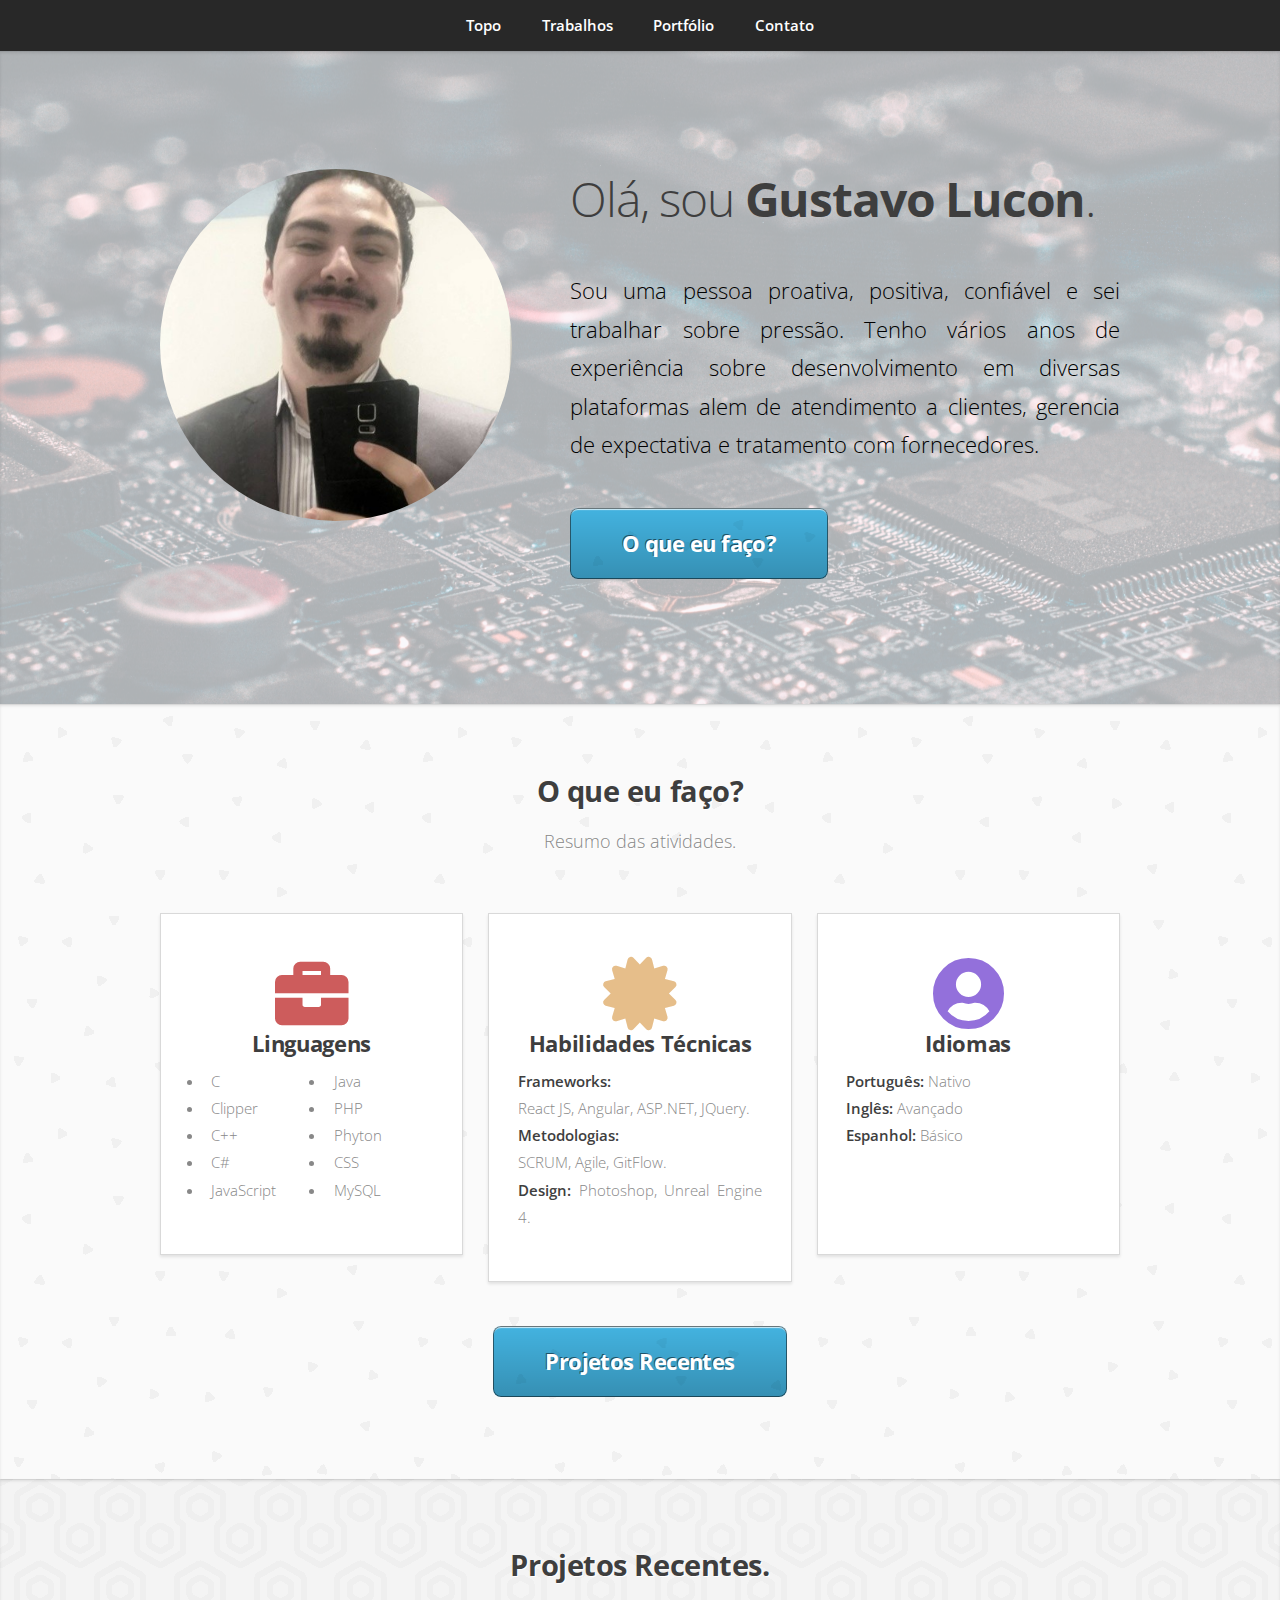
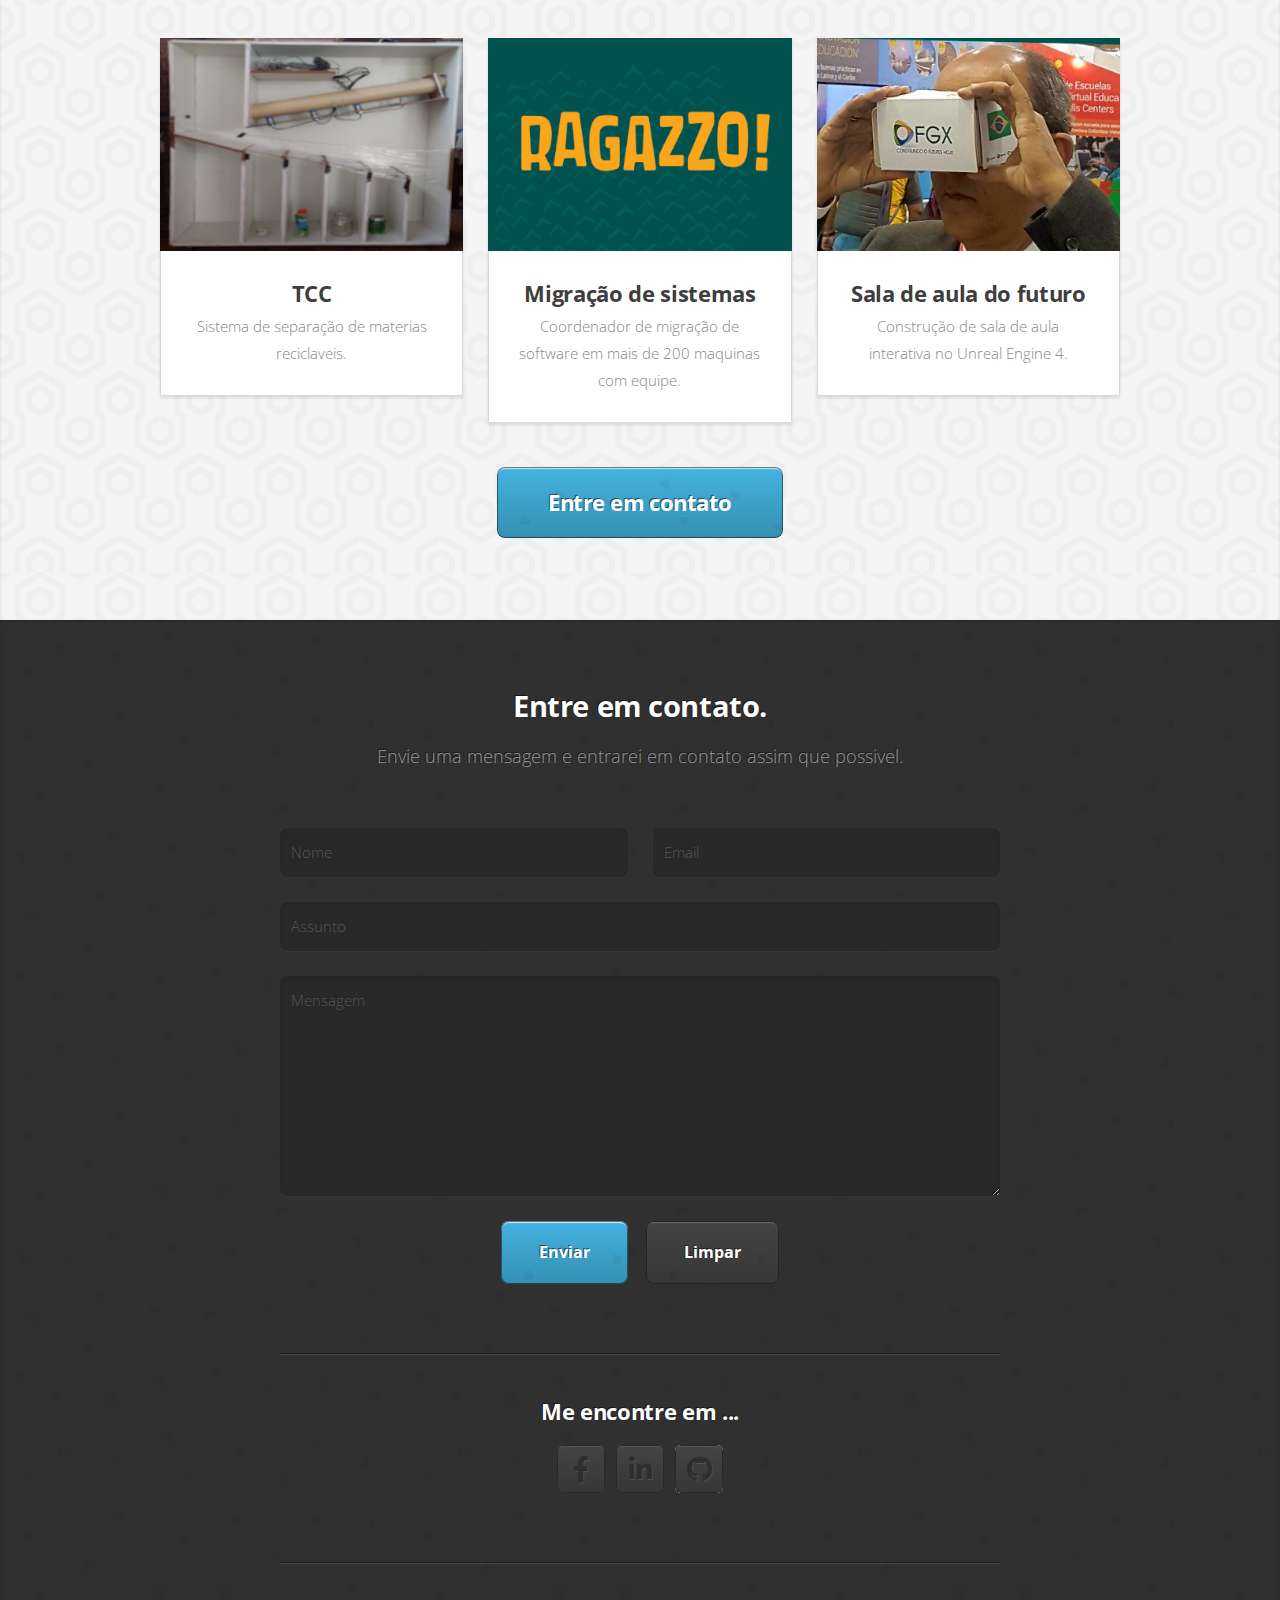
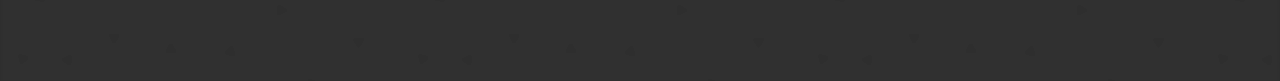
==== commit 022c410d: "19/02" ====
--- a/HomeBase.html
+++ b/HomeBase.html
@@ -26,7 +26,7 @@
 						</div>
 						<div class="col-8 col-7-large col-12-medium">
 							<header>
-								<h1>Olá, sou <strong >Gustavo P. Lucon</strong>.</h1>
+								<h1>Olá, sou <strong>Gustavo Lucon</strong>.</h1>
 							</header>
 							<p style="text-align: justify;color: black;">Sou uma pessoa proativa, positiva, confiável e sei trabalhar sobre pressão. Tenho vários anos de experiência sobre desenvolvimento em diversas plataformas alem de atendimento a clientes, gerencia de expectativa e tratamento com fornecedores.<BR></p>
 							<a href="#work" class="button large scrolly">O que eu faço?</a>
